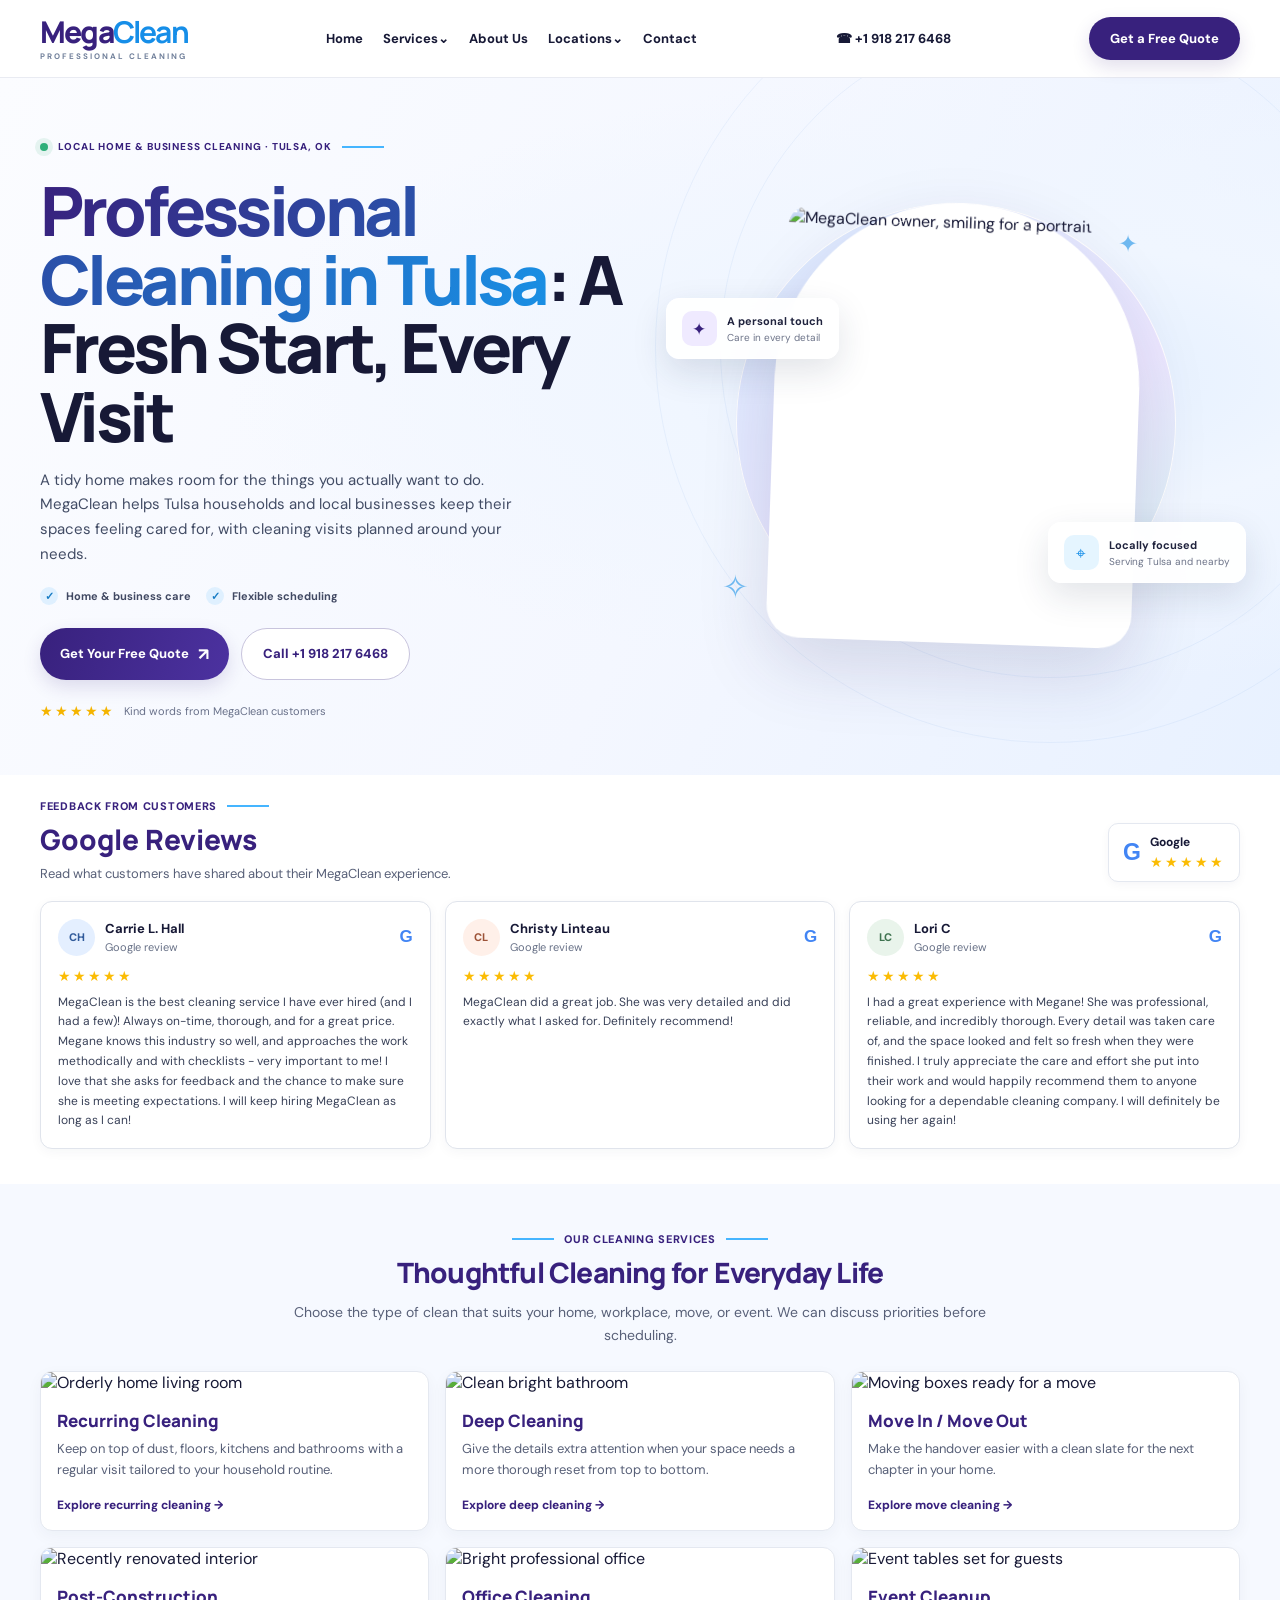
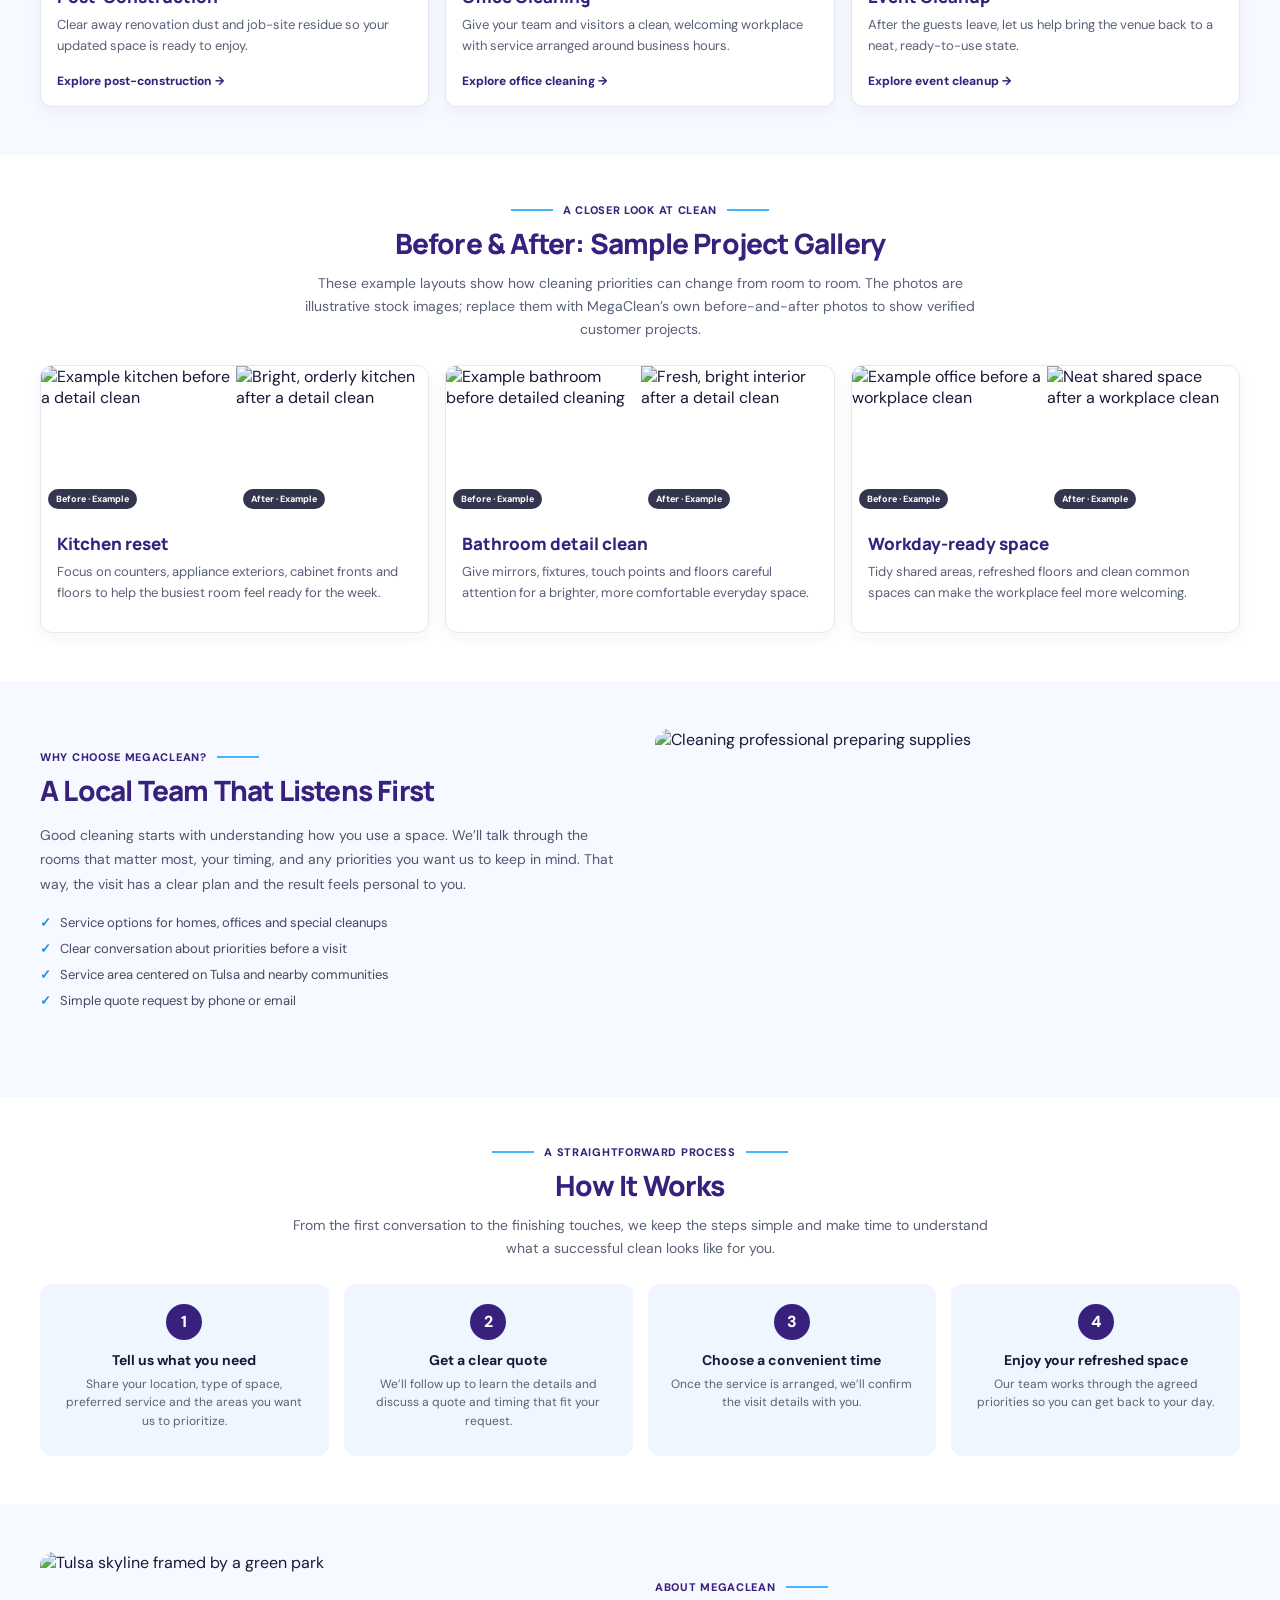
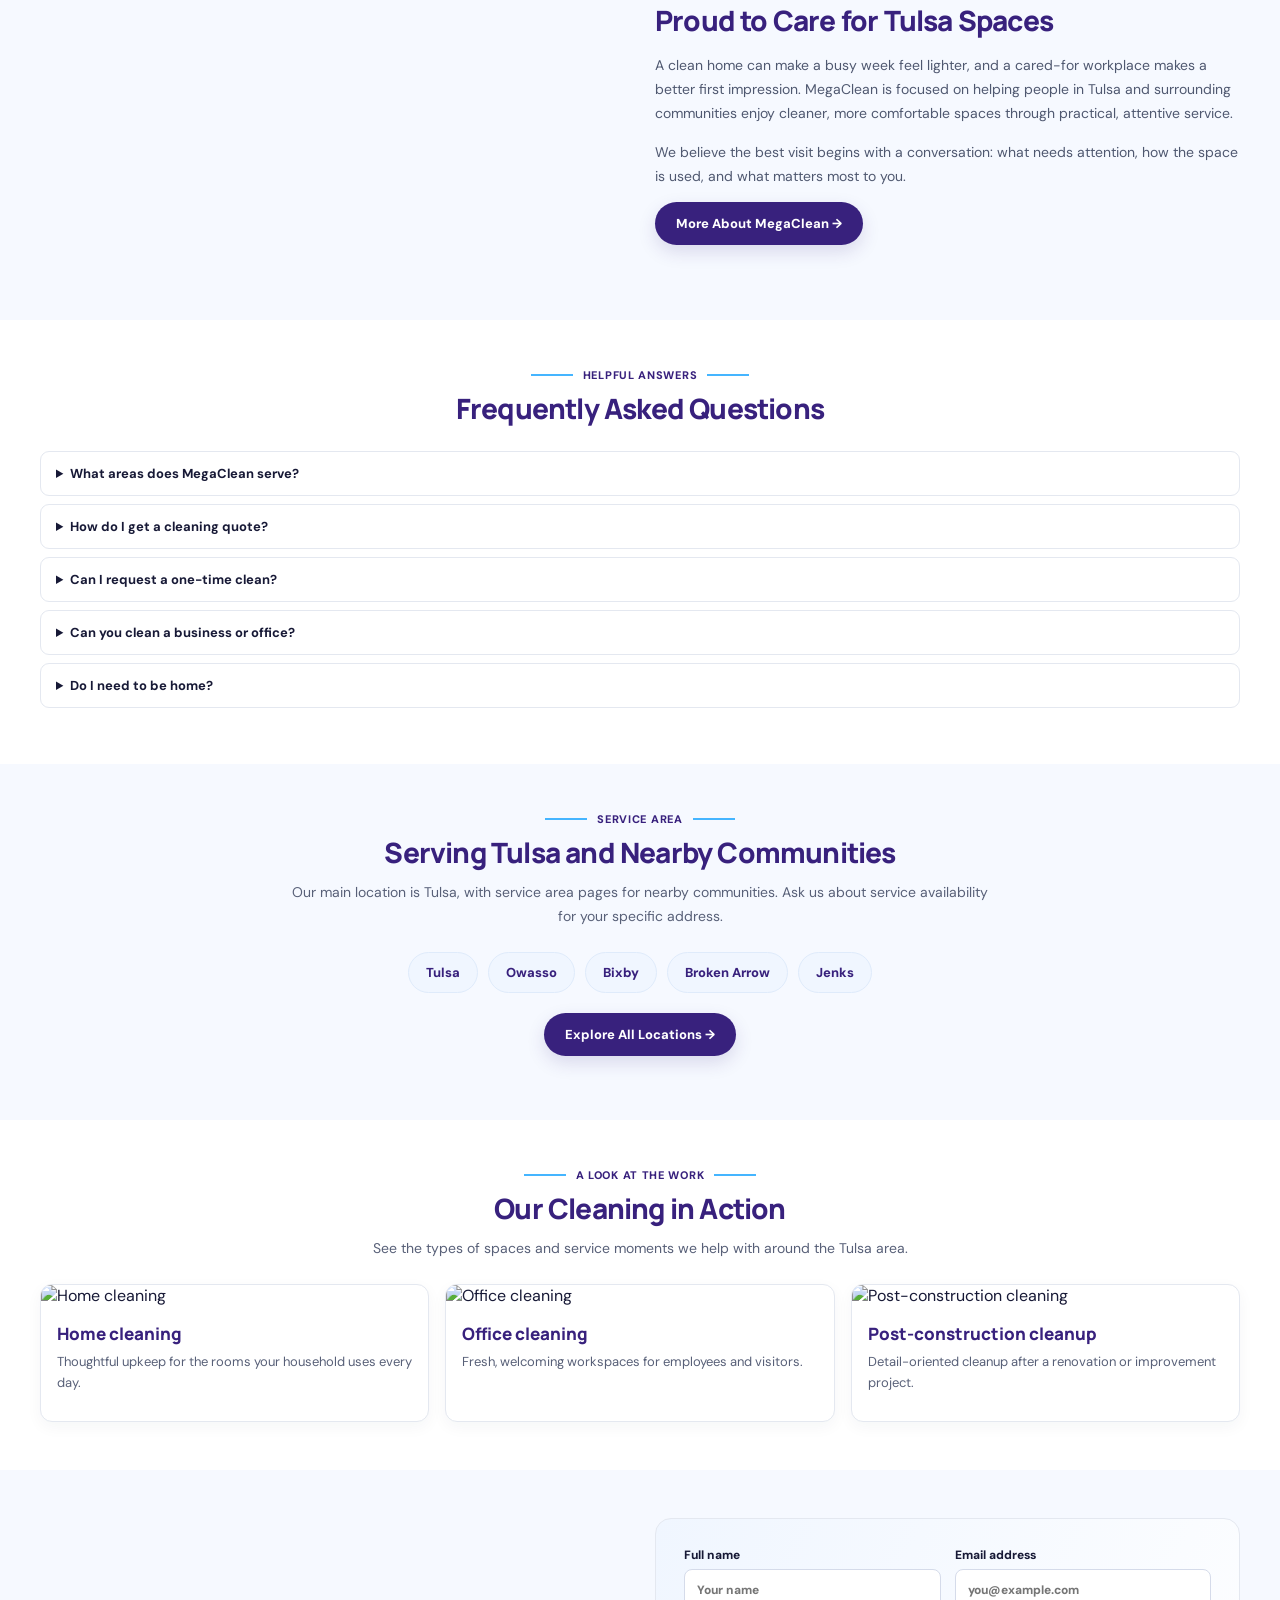
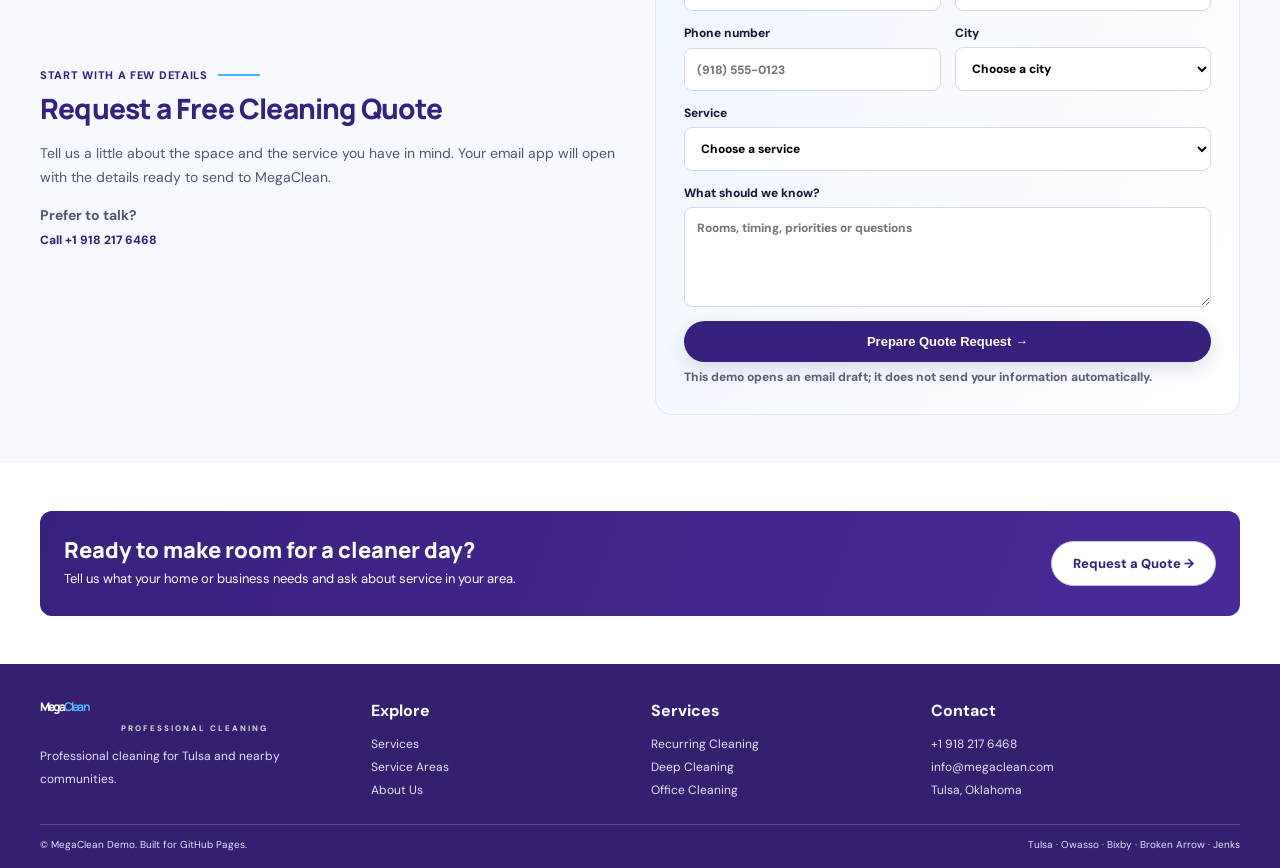
==== index.html @ df4b7a30 "Add files via upload" ====
<!doctype html><html lang="en"><head><meta charset="utf-8"><meta name="viewport" content="width=device-width,initial-scale=1"><meta name="description" content="Home and commercial cleaning in Tulsa, Owasso, Bixby, Broken Arrow and Jenks, Oklahoma. Explore MegaClean services and request a quote."><title>MegaClean | Cleaning Services in Tulsa & Nearby Cities</title><link rel="stylesheet" href="styles.css"><link rel="preconnect" href="https://fonts.googleapis.com"><link href="https://fonts.googleapis.com/css2?family=DM+Sans:wght@400;500;600;700;800&family=Manrope:wght@400;500;600;700;800&display=swap" rel="stylesheet"></head><body>
<header class="top"><div class="wrap"><a class="brand" href="index.html">Mega<b>Clean</b><small>PROFESSIONAL CLEANING</small></a><button class="menu" type="button" aria-label="Open navigation menu" aria-expanded="false" aria-controls="main-navigation">☰</button><nav class="nav" id="main-navigation" aria-label="Main navigation"><a href="index.html">Home</a><div class="nav-item"><a class="nav-trigger" href="services.html" aria-haspopup="true" aria-expanded="false">Services⌄</a><div class="dropdown"><a href="services.html">All Cleaning Services</a><a href="services.html#recurring">Recurring Cleaning</a><a href="services.html#deep">Deep Cleaning</a><a href="services.html#move">Move In / Move Out</a><a href="services.html#construction">Post-Construction</a><a href="services.html#office">Office Cleaning</a><a href="services.html#event">Event Cleanup</a></div></div><a href="about.html">About Us</a><div class="nav-item"><a class="nav-trigger" href="locations.html" aria-haspopup="true" aria-expanded="false">Locations⌄</a><div class="dropdown"><a href="locations.html">All Service Areas</a><a href="locations.html#tulsa">Tulsa</a><a href="locations.html#owasso">Owasso</a><a href="locations.html#bixby">Bixby</a><a href="locations.html#broken-arrow">Broken Arrow</a><a href="locations.html#jenks">Jenks</a></div></div><a href="index.html#quote">Contact</a></nav><a class="phone" href="tel:+19182176468">☎ +1 918 217 6468</a><a class="btn top-quote" href="index.html#quote">Get a Free Quote</a></div></header>
<main><section class="hero hero-owner"><div class="hero-orbit orbit-one"></div><div class="hero-orbit orbit-two"></div><div class="wrap hero-grid"><div class="hero-copy"><div class="eyebrow"><span class="live-dot"></span> Local home &amp; business cleaning · Tulsa, OK</div><h1><span>Professional Cleaning in Tulsa</span>: A Fresh Start, Every Visit</h1><p class="lead">A tidy home makes room for the things you actually want to do. MegaClean helps Tulsa households and local businesses keep their spaces feeling cared for, with cleaning visits planned around your needs.</p><div class="hero-checks"><span><i>✓</i> Home &amp; business care</span><span><i>✓</i> Flexible scheduling</span></div><div class="actions"><a class="btn hero-primary" href="#quote">Get Your Free Quote <span>↗</span></a><a class="btn light" href="tel:+19182176468">Call +1 918 217 6468</a></div><div class="hero-note"><span class="note-stars">★★★★★</span><span>Kind words from MegaClean customers</span></div></div><div class="hero-portrait-wrap"><div class="portrait-glow"></div><div class="portrait-frame"><img src="assets/owner-hero.png" alt="MegaClean owner, smiling for a portrait"></div><div class="float-card owner-card"><span class="owner-icon">✦</span><span><strong>A personal touch</strong><small>Care in every detail</small></span></div><div class="float-card local-card"><span class="local-icon">⌖</span><span><strong>Locally focused</strong><small>Serving Tulsa and nearby</small></span></div><span class="sparkle sparkle-a">✦</span><span class="sparkle sparkle-b">✧</span></div></div></section>

<section class="section reviews-section" aria-labelledby="reviews-title"><div class="wrap"><div class="reviews-heading"><div><div class="eyebrow">Feedback from customers</div><h2 id="reviews-title">Google Reviews</h2><p>Read what customers have shared about their MegaClean experience.</p></div><div class="google-rating"><span class="google-g">G</span><span><strong>Google</strong><span class="stars" aria-label="5 out of 5 stars">★★★★★</span></span></div></div><div class="review-grid"><article class="review-card"><div class="review-top"><span class="review-avatar">CH</span><div><strong>Carrie L. Hall</strong><span class="review-source">Google review</span></div><span class="google-g small-g">G</span></div><div class="stars" aria-label="5 out of 5 stars">★★★★★</div><p>MegaClean is the best cleaning service I have ever hired (and I had a few)! Always on-time, thorough, and for a great price. Megane knows this industry so well, and approaches the work methodically and with checklists - very important to me! I love that she asks for feedback and the chance to make sure she is meeting expectations. I will keep hiring MegaClean as long as I can!</p></article><article class="review-card"><div class="review-top"><span class="review-avatar coral">CL</span><div><strong>Christy Linteau</strong><span class="review-source">Google review</span></div><span class="google-g small-g">G</span></div><div class="stars" aria-label="5 out of 5 stars">★★★★★</div><p>MegaClean did a great job. She was very detailed and did exactly what I asked for. Definitely recommend!</p></article><article class="review-card"><div class="review-top"><span class="review-avatar green">LC</span><div><strong>Lori C</strong><span class="review-source">Google review</span></div><span class="google-g small-g">G</span></div><div class="stars" aria-label="5 out of 5 stars">★★★★★</div><p>I had a great experience with Megane! She was professional, reliable, and incredibly thorough. Every detail was taken care of, and the space looked and felt so fresh when they were finished. I truly appreciate the care and effort she put into their work and would happily recommend them to anyone looking for a dependable cleaning company. I will definitely be using her again!</p></article></div></div></section><section class="section soft" id="services"><div class="wrap"><div class="section-head"><div class="eyebrow">Our cleaning services</div><h2>Thoughtful Cleaning for Everyday Life</h2><p>Choose the type of clean that suits your home, workplace, move, or event. We can discuss priorities before scheduling.</p></div><div class="cards"><article class="card"><img src="https://images.unsplash.com/photo-1600210492486-724fe5c67fb0?auto=format&fit=crop&w=700&q=80" alt="Orderly home living room"><div class="card-body"><h3>Recurring Cleaning</h3><p>Keep on top of dust, floors, kitchens and bathrooms with a regular visit tailored to your household routine.</p><a class="text-link" href="services.html#recurring">Explore recurring cleaning →</a></div></article><article class="card"><img src="https://images.unsplash.com/photo-1584622650111-993a426fbf0a?auto=format&fit=crop&w=700&q=80" alt="Clean bright bathroom"><div class="card-body"><h3>Deep Cleaning</h3><p>Give the details extra attention when your space needs a more thorough reset from top to bottom.</p><a class="text-link" href="services.html#deep">Explore deep cleaning →</a></div></article><article class="card"><img src="https://images.unsplash.com/photo-1600518464441-9154a4dea21b?auto=format&fit=crop&w=700&q=80" alt="Moving boxes ready for a move"><div class="card-body"><h3>Move In / Move Out</h3><p>Make the handover easier with a clean slate for the next chapter in your home.</p><a class="text-link" href="services.html#move">Explore move cleaning →</a></div></article><article class="card"><img src="https://images.unsplash.com/photo-1600607687939-ce8a6c25118c?auto=format&fit=crop&w=700&q=80" alt="Recently renovated interior"><div class="card-body"><h3>Post-Construction</h3><p>Clear away renovation dust and job-site residue so your updated space is ready to enjoy.</p><a class="text-link" href="services.html#construction">Explore post-construction →</a></div></article><article class="card"><img src="https://images.unsplash.com/photo-1497366754035-f200968a6e72?auto=format&fit=crop&w=700&q=80" alt="Bright professional office"><div class="card-body"><h3>Office Cleaning</h3><p>Give your team and visitors a clean, welcoming workplace with service arranged around business hours.</p><a class="text-link" href="services.html#office">Explore office cleaning →</a></div></article><article class="card"><img src="https://images.unsplash.com/photo-1519167758481-83f550bb49b3?auto=format&fit=crop&w=700&q=80" alt="Event tables set for guests"><div class="card-body"><h3>Event Cleanup</h3><p>After the guests leave, let us help bring the venue back to a neat, ready-to-use state.</p><a class="text-link" href="services.html#event">Explore event cleanup →</a></div></article></div></div></section>
<section class="section" id="results"><div class="wrap"><div class="section-head"><div class="eyebrow">A closer look at clean</div><h2>Before &amp; After: Sample Project Gallery</h2><p>These example layouts show how cleaning priorities can change from room to room. The photos are illustrative stock images; replace them with MegaClean’s own before-and-after photos to show verified customer projects.</p></div><div class="cards"><article class="card"><div class="compare"><figure><img src="https://images.unsplash.com/photo-1600607687939-ce8a6c25118c?auto=format&fit=crop&w=600&q=80" alt="Example kitchen before a detail clean"><figcaption>Before · Example</figcaption></figure><figure><img src="https://images.unsplash.com/photo-1600210492486-724fe5c67fb0?auto=format&fit=crop&w=600&q=80" alt="Bright, orderly kitchen after a detail clean"><figcaption>After · Example</figcaption></figure></div><div class="card-body"><h3>Kitchen reset</h3><p>Focus on counters, appliance exteriors, cabinet fronts and floors to help the busiest room feel ready for the week.</p></div></article><article class="card"><div class="compare"><figure><img src="https://images.unsplash.com/photo-1584622650111-993a426fbf0a?auto=format&fit=crop&w=600&q=80" alt="Example bathroom before detailed cleaning"><figcaption>Before · Example</figcaption></figure><figure><img src="https://images.unsplash.com/photo-1600607687939-ce8a6c25118c?auto=format&fit=crop&w=600&q=80" alt="Fresh, bright interior after a detail clean"><figcaption>After · Example</figcaption></figure></div><div class="card-body"><h3>Bathroom detail clean</h3><p>Give mirrors, fixtures, touch points and floors careful attention for a brighter, more comfortable everyday space.</p></div></article><article class="card"><div class="compare"><figure><img src="https://images.unsplash.com/photo-1497366754035-f200968a6e72?auto=format&fit=crop&w=600&q=80" alt="Example office before a workplace clean"><figcaption>Before · Example</figcaption></figure><figure><img src="https://images.unsplash.com/photo-1600210492486-724fe5c67fb0?auto=format&fit=crop&w=600&q=80" alt="Neat shared space after a workplace clean"><figcaption>After · Example</figcaption></figure></div><div class="card-body"><h3>Workday-ready space</h3><p>Tidy shared areas, refreshed floors and clean common spaces can make the workplace feel more welcoming.</p></div></article></div></div></section>
<section class="section soft"><div class="wrap split"><div class="copy"><div class="eyebrow">Why choose MegaClean?</div><h2 class="subhead">A Local Team That Listens First</h2><p>Good cleaning starts with understanding how you use a space. We’ll talk through the rooms that matter most, your timing, and any priorities you want us to keep in mind. That way, the visit has a clear plan and the result feels personal to you.</p><ul class="ticks"><li>Service options for homes, offices and special cleanups</li><li>Clear conversation about priorities before a visit</li><li>Service area centered on Tulsa and nearby communities</li><li>Simple quote request by phone or email</li></ul></div><img class="photo" src="https://images.unsplash.com/photo-1581578731548-c64695cc6952?auto=format&fit=crop&w=1000&q=85" alt="Cleaning professional preparing supplies"></div></section>
<section class="section"><div class="wrap"><div class="section-head"><div class="eyebrow">A straightforward process</div><h2>How It Works</h2><p>From the first conversation to the finishing touches, we keep the steps simple and make time to understand what a successful clean looks like for you.</p></div><div class="steps"><article class="step"><div class="num">1</div><h3>Tell us what you need</h3><p>Share your location, type of space, preferred service and the areas you want us to prioritize.</p></article><article class="step"><div class="num">2</div><h3>Get a clear quote</h3><p>We’ll follow up to learn the details and discuss a quote and timing that fit your request.</p></article><article class="step"><div class="num">3</div><h3>Choose a convenient time</h3><p>Once the service is arranged, we’ll confirm the visit details with you.</p></article><article class="step"><div class="num">4</div><h3>Enjoy your refreshed space</h3><p>Our team works through the agreed priorities so you can get back to your day.</p></article></div></div></section>
<section class="section soft" id="about"><div class="wrap split"><img class="photo" src="https://images.unsplash.com/photo-1519501025264-65ba15a82390?auto=format&fit=crop&w=1000&q=80" alt="Tulsa skyline framed by a green park"><div class="copy"><div class="eyebrow">About MegaClean</div><h2 class="subhead">Proud to Care for Tulsa Spaces</h2><p>A clean home can make a busy week feel lighter, and a cared-for workplace makes a better first impression. MegaClean is focused on helping people in Tulsa and surrounding communities enjoy cleaner, more comfortable spaces through practical, attentive service.</p><p>We believe the best visit begins with a conversation: what needs attention, how the space is used, and what matters most to you.</p><a class="btn" href="about.html">More About MegaClean →</a></div></div></section>
<section class="section"><div class="wrap faq"><div class="section-head"><div class="eyebrow">Helpful answers</div><h2>Frequently Asked Questions</h2></div><details><summary>What areas does MegaClean serve?</summary><p>The service area is centered on Tulsa and includes Owasso, Bixby, Broken Arrow and Jenks. Contact us with your address to discuss availability.</p></details><details><summary>How do I get a cleaning quote?</summary><p>Use the quote form below or call +1 918 217 6468. Share your location, service type and any priorities to help us understand your request.</p></details><details><summary>Can I request a one-time clean?</summary><p>Yes, you can ask about deep cleaning, move in or move out cleaning, post-construction cleanup and event cleanup.</p></details><details><summary>Can you clean a business or office?</summary><p>Office cleaning is one of the available service types. Tell us about the workspace and preferred schedule when requesting a quote.</p></details><details><summary>Do I need to be home?</summary><p>Access arrangements can be discussed when scheduling. Please share any preferences when we follow up about your request.</p></details></div></section>
<section class="section soft" id="area"><div class="wrap"><div class="section-head"><div class="eyebrow">Service area</div><h2>Serving Tulsa and Nearby Communities</h2><p>Our main location is Tulsa, with service area pages for nearby communities. Ask us about service availability for your specific address.</p></div><div class="locations"><a class="pill" href="locations.html#tulsa">Tulsa</a><a class="pill" href="locations.html#owasso">Owasso</a><a class="pill" href="locations.html#bixby">Bixby</a><a class="pill" href="locations.html#broken-arrow">Broken Arrow</a><a class="pill" href="locations.html#jenks">Jenks</a></div><p style="text-align:center;margin-top:20px"><a class="btn" href="locations.html">Explore All Locations →</a></p></div></section>
<section class="section" id="action"><div class="wrap"><div class="section-head"><div class="eyebrow">A look at the work</div><h2>Our Cleaning in Action</h2><p>See the types of spaces and service moments we help with around the Tulsa area.</p></div><div class="cards"><article class="card"><img src="https://images.unsplash.com/photo-1581578731548-c64695cc6952?auto=format&fit=crop&w=700&q=80" alt="Home cleaning"><div class="card-body"><h3>Home cleaning</h3><p>Thoughtful upkeep for the rooms your household uses every day.</p></div></article><article class="card"><img src="https://images.unsplash.com/photo-1497366754035-f200968a6e72?auto=format&fit=crop&w=700&q=80" alt="Office cleaning"><div class="card-body"><h3>Office cleaning</h3><p>Fresh, welcoming workspaces for employees and visitors.</p></div></article><article class="card"><img src="https://images.unsplash.com/photo-1600607687939-ce8a6c25118c?auto=format&fit=crop&w=700&q=80" alt="Post-construction cleaning"><div class="card-body"><h3>Post-construction cleanup</h3><p>Detail-oriented cleanup after a renovation or improvement project.</p></div></article></div></div></section>
<section class="section soft" id="quote"><div class="wrap split"><div class="copy"><div class="eyebrow">Start with a few details</div><h2 class="subhead">Request a Free Cleaning Quote</h2><p>Tell us a little about the space and the service you have in mind. Your email app will open with the details ready to send to MegaClean.</p><p><b>Prefer to talk?</b><br><a class="text-link" href="tel:+19182176468">Call +1 918 217 6468</a></p></div><form class="formbox" data-quote-form><div class="formgrid"><label class="field">Full name<input name="name" required autocomplete="name" placeholder="Your name"></label><label class="field">Email address<input name="email" type="email" required autocomplete="email" placeholder="you@example.com"></label><label class="field">Phone number<input name="phone" type="tel" autocomplete="tel" placeholder="(918) 555-0123"></label><label class="field">City<select name="city" required><option value="">Choose a city</option><option>Tulsa</option><option>Owasso</option><option>Bixby</option><option>Broken Arrow</option><option>Jenks</option></select></label><label class="field wide">Service<select name="service" required><option value="">Choose a service</option><option>Recurring Cleaning</option><option>Deep Cleaning</option><option>Move In / Move Out</option><option>Post-Construction Cleaning</option><option>Office Cleaning</option><option>Event Cleanup</option></select></label><label class="field wide">What should we know?<textarea name="details" placeholder="Rooms, timing, priorities or questions"></textarea></label><div class="field wide"><button class="btn" type="submit">Prepare Quote Request →</button><span class="notice">This demo opens an email draft; it does not send your information automatically.</span></div></div></form></div></section>
<section class="section"><div class="wrap cta"><div><strong>Ready to make room for a cleaner day?</strong><p>Tell us what your home or business needs and ask about service in your area.</p></div><a class="btn light" href="#quote">Request a Quote →</a></div></section></main>
<footer class="footer" id="contact"><div class="wrap"><div class="footer-grid"><div><a class="brand" href="index.html">Mega<b>Clean</b><small style="color:#ddd">PROFESSIONAL CLEANING</small></a><p style="margin-top:12px">Professional cleaning for Tulsa and nearby communities.</p></div><div><h4>Explore</h4><a href="services.html">Services</a><a href="locations.html">Service Areas</a><a href="about.html">About Us</a></div><div><h4>Services</h4><a href="services.html#recurring">Recurring Cleaning</a><a href="services.html#deep">Deep Cleaning</a><a href="services.html#office">Office Cleaning</a></div><div><h4>Contact</h4><a href="tel:+19182176468">+1 918 217 6468</a><a href="mailto:info@megaclean.com">info@megaclean.com</a><p>Tulsa, Oklahoma</p></div></div><div class="copyright"><span>© MegaClean Demo. Built for GitHub Pages.</span><span>Tulsa · Owasso · Bixby · Broken Arrow · Jenks</span></div></div></footer><script src="script.js"></script></body></html>
---- styles.css ----
:root{--purple:#38217d;--ink:#171936;--blue:#168ee8;--pale:#eff6ff;--line:#e4e8f0;--muted:#586078}*{box-sizing:border-box}html{scroll-behavior:smooth}body{margin:0;color:var(--ink);font-family:'DM Sans',sans-serif;background:#fff}a{color:inherit;text-decoration:none}.wrap{width:min(1200px,calc(100% - 44px));margin:auto}.top{height:78px;display:flex;align-items:center;background:#fff;border-bottom:1px solid #e9ebf2;position:sticky;top:0;z-index:10}.top>.wrap{display:flex;align-items:center;justify-content:space-between}.brand{font:800 30px Manrope,sans-serif;color:var(--purple);letter-spacing:-1.8px;line-height:1}.brand b{color:var(--blue)}.brand small{display:block;font:700 8px 'DM Sans';letter-spacing:2px;color:#71809b;text-align:center;margin-top:4px}.nav{display:flex;gap:20px;align-items:center;font-size:13px;font-weight:700}.nav>a:hover,.nav-item:hover>.nav-trigger{color:var(--blue)}.nav-item{position:relative;padding:27px 0}.nav-trigger{cursor:pointer}.dropdown{display:none;position:absolute;top:66px;left:-16px;min-width:220px;padding:9px;background:white;border:1px solid var(--line);border-radius:12px;box-shadow:0 15px 34px #17193620}.nav-item:hover .dropdown,.nav-item:focus-within .dropdown{display:grid}.dropdown a{padding:10px 12px;border-radius:7px;font-size:13px}.dropdown a:hover{background:#f2f7ff;color:var(--purple)}.phone{font-weight:800;white-space:nowrap;font-size:13px}.btn{display:inline-flex;align-items:center;justify-content:center;gap:9px;background:var(--purple);color:#fff;padding:13px 21px;border-radius:99px;font-weight:800;font-size:13px;box-shadow:0 7px 18px #38217d25;transition:.2s;border:0;cursor:pointer}.btn:hover{transform:translateY(-2px);background:#28165f}.btn.light{background:white;color:var(--purple);box-shadow:none;border:1px solid #c8c4dd}.hero{background:linear-gradient(105deg,#f7faff,#fff 54%,#eef6ff);overflow:hidden}.hero-grid{display:grid;grid-template-columns:.93fr 1.07fr;min-height:430px;align-items:center}.hero-copy{padding:48px 0}.eyebrow{font-size:11px;font-weight:800;letter-spacing:.7px;text-transform:uppercase;color:var(--purple);display:flex;align-items:center;gap:10px}.eyebrow:after{content:'';height:2px;width:42px;background:#45b5ff}.hero h1{font:800 clamp(40px,5vw,62px)/1.04 Manrope,sans-serif;letter-spacing:-2.8px;margin:16px 0;color:var(--ink)}.hero h1 span{color:var(--purple)}.lead{font-size:16px;line-height:1.65;color:#424c65;max-width:510px}.actions{display:flex;gap:12px;flex-wrap:wrap;margin-top:22px}.hero-img{height:430px;clip-path:ellipse(89% 100% at 75% 50%);margin-right:-35px}.hero-img img{width:100%;height:100%;object-fit:cover}.proof{display:flex;gap:18px;margin:20px 0;color:#38415e;font-size:12px;font-weight:700}.proof span{padding:9px 12px;background:#eaf4ff;border-radius:8px}.section{padding:48px 0}.section-head{text-align:center;margin-bottom:24px}.section-head .eyebrow{justify-content:center}.section-head .eyebrow:before{content:'';height:2px;width:42px;background:#45b5ff}.section-head h2,.subhead{font:800 28px Manrope,sans-serif;letter-spacing:-.8px;color:var(--purple);margin:7px 0 10px}.section-head p{max-width:700px;margin:0 auto;color:var(--muted);line-height:1.65;font-size:14px}.cards{display:grid;grid-template-columns:repeat(3,1fr);gap:16px}.card{border:1px solid var(--line);border-radius:12px;overflow:hidden;background:white;box-shadow:0 5px 16px #18254b0b}.card img{width:100%;height:165px;object-fit:cover}.card-body{padding:16px}.card h3{margin:0 0 7px;font:800 17px Manrope;color:var(--purple)}.card p{margin:0 0 12px;color:var(--muted);font-size:13px;line-height:1.6}.text-link{color:var(--purple);font-weight:800;font-size:12px}.soft{background:#f6f9ff}.split{display:grid;grid-template-columns:1fr 1fr;gap:30px;align-items:center}.photo{width:100%;height:320px;object-fit:cover;border-radius:14px}.copy p{line-height:1.72;color:#4f5870;font-size:14px}.ticks{padding:0;list-style:none;color:#414963;font-size:13px;line-height:2}.ticks li:before{content:'✓';font-weight:900;color:#168ee8;margin-right:9px}.steps{display:grid;grid-template-columns:repeat(4,1fr);gap:15px}.step{background:#f0f6ff;border-radius:12px;padding:20px;text-align:center}.num{margin:0 auto 11px;background:var(--purple);color:white;border-radius:50%;width:36px;height:36px;display:grid;place-items:center;font-weight:800}.step h3{font-size:14px;margin:5px}.step p{font-size:12px;line-height:1.55;color:var(--muted);margin:6px 0}.formbox{background:linear-gradient(115deg,#f0f6ff,#fff);border:1px solid var(--line);border-radius:16px;padding:28px}.formgrid{display:grid;grid-template-columns:1fr 1fr;gap:14px}.field{display:grid;gap:6px;font-size:12px;font-weight:800}.field.wide{grid-column:1/-1}.field input,.field select,.field textarea{width:100%;padding:12px;border:1px solid #d5dbea;border-radius:8px;font:inherit;background:white}.field textarea{min-height:100px;resize:vertical}.notice{font-size:12px;color:var(--muted);line-height:1.5}.faq details{border:1px solid var(--line);border-radius:9px;padding:13px 15px;margin:8px 0;font-size:13px;font-weight:700}.faq summary{cursor:pointer}.faq details p{font-weight:400;color:var(--muted);line-height:1.6}.cta{background:linear-gradient(110deg,#38217d,#4a2a99);color:white;padding:24px;border-radius:12px;display:flex;align-items:center;justify-content:space-between;gap:15px}.cta strong{font:800 22px Manrope}.cta p{font-size:13px;margin:5px 0}.footer{background:#34206f;color:white;padding:32px 0 17px}.footer-grid{display:grid;grid-template-columns:1.2fr 1fr 1fr 1.2fr;gap:22px}.footer .brand{color:white}.footer .brand b{color:#4db7ff}.footer h4{margin:4px 0 12px}.footer a,.footer p{display:block;color:#e6e1fa;font-size:12px;line-height:1.9;margin:0}.copyright{border-top:1px solid #ffffff36;margin-top:22px;padding-top:13px;font-size:10px;color:#e5dff7;display:flex;justify-content:space-between}.locations{display:flex;flex-wrap:wrap;gap:10px;justify-content:center}.pill{background:#f0f6ff;border:1px solid #dfebfb;border-radius:30px;padding:11px 17px;font-size:13px;font-weight:800;color:var(--purple)}.pill:hover{background:var(--purple);color:white}.menu{display:none}
@media(max-width:900px){.nav{gap:11px}.nav a{font-size:11px}.phone{display:none}.hero h1{font-size:47px}.hero-grid{grid-template-columns:1fr 1fr}.cards{grid-template-columns:repeat(2,1fr)}}
@media(max-width:620px){.wrap{width:calc(100% - 30px)}.top{height:66px}.brand{font-size:25px}.nav{display:none}.menu{display:block;color:var(--purple);font-size:24px}.top .btn{padding:10px 12px;font-size:11px}.hero-grid{display:flex;flex-direction:column-reverse}.hero-img{height:240px;margin:0 -15px;width:calc(100% + 30px);clip-path:none}.hero-copy{padding:27px 0 34px}.hero h1{font-size:42px;letter-spacing:-2px}.lead{font-size:14px}.proof{gap:7px;flex-wrap:wrap}.proof span{font-size:10px;padding:8px}.actions .btn{font-size:11px;padding:12px 14px}.section{padding:34px 0}.section-head h2,.subhead{font-size:24px}.section-head p{font-size:13px}.cards{grid-template-columns:1fr}.card img{height:190px}.split{grid-template-columns:1fr;gap:18px}.photo{height:220px}.steps{grid-template-columns:1fr 1fr;gap:9px}.step{padding:14px 9px}.formbox{padding:18px}.formgrid{grid-template-columns:1fr}.field.wide{grid-column:auto}.cta{align-items:flex-start;flex-direction:column}.cta strong{font-size:18px}.footer-grid{grid-template-columns:1fr 1fr}.footer-grid>div:first-child{grid-column:1/-1}.copyright{flex-direction:column;gap:6px}}
.compare{display:grid;grid-template-columns:1fr 1fr;gap:3px}.compare figure{margin:0;position:relative;height:150px;overflow:hidden}.compare img{width:100%;height:100%;object-fit:cover}.compare figcaption{position:absolute;bottom:7px;left:7px;padding:4px 8px;background:#171936df;border-radius:20px;color:white;font-size:9px;font-weight:800}
@media(max-width:620px){.compare figure{height:125px}}
.reviews-heading{display:flex;align-items:end;justify-content:space-between;gap:20px;margin-bottom:19px}.reviews-heading h2{font:800 28px Manrope,sans-serif;color:var(--purple);margin:7px 0}.reviews-heading p{margin:0;color:var(--muted);font-size:13px}.google-rating{display:flex;align-items:center;gap:9px;padding:10px 14px;border:1px solid var(--line);border-radius:10px;background:#fff;box-shadow:0 3px 10px #18254b0a}.google-rating>span:last-child{display:grid;gap:3px;font-size:12px}.google-g{font:700 23px Arial,sans-serif;color:#4285f4}.stars{color:#fbbc04;letter-spacing:2px;font-size:14px}.review-grid{display:grid;grid-template-columns:repeat(3,1fr);gap:14px;align-items:stretch}.review-card{border:1px solid #e0e4ec;border-radius:12px;padding:17px;background:#fff;box-shadow:0 3px 12px #18254b0b}.review-top{display:flex;align-items:center;gap:10px;margin-bottom:11px}.review-top>div{display:grid;gap:3px;font-size:13px}.review-source{font-size:11px;color:#687187}.review-avatar{display:grid;place-items:center;width:37px;height:37px;border-radius:50%;background:#e4efff;color:#315b9b;font-size:11px;font-weight:800}.review-avatar.coral{background:#fff0e9;color:#9c5237}.review-avatar.green{background:#e9f4eb;color:#3f7350}.small-g{font-size:17px;margin-left:auto}.review-card p{font-size:12px;line-height:1.65;color:#394158;margin:8px 0 0}.reviews-section{padding-top:24px;padding-bottom:35px}
@media(max-width:900px){.review-grid{grid-template-columns:1fr 1fr}.review-card:first-child{grid-column:1/-1}}
@media(max-width:620px){.reviews-heading{align-items:flex-start}.reviews-heading h2{font-size:24px}.reviews-heading p{max-width:225px;font-size:12px}.google-rating{padding:8px}.google-g{font-size:20px}.review-grid{grid-template-columns:1fr}.review-card:first-child{grid-column:auto}.review-card{padding:15px}}
/* Responsive navigation and accessible tap targets */
.menu{display:none;border:0;background:transparent;font:inherit;color:var(--purple);font-size:25px;line-height:1;cursor:pointer;padding:9px;border-radius:8px}.menu:hover,.menu:focus-visible{background:#f0f6ff;outline:2px solid #9ccaff}.nav-item.open .dropdown{display:grid}.nav-trigger:focus-visible,.nav a:focus-visible{outline:2px solid #168ee8;outline-offset:3px;border-radius:4px}
@media(max-width:900px){.nav{gap:10px}.top-quote{padding:11px 13px}}
@media(max-width:700px){.top{height:66px}.top>.wrap{position:relative;gap:7px}.menu{display:inline-grid;place-items:center;order:3}.top-quote{order:4;padding:10px 12px;font-size:11px;white-space:nowrap}.nav{display:none;position:absolute;left:-15px;right:-15px;top:66px;background:#fff;border-top:1px solid var(--line);border-bottom:1px solid var(--line);box-shadow:0 14px 24px #17193620;padding:10px 15px 16px;align-items:stretch;flex-direction:column;gap:0;max-height:calc(100dvh - 66px);overflow-y:auto}.nav.open{display:flex}.nav>a,.nav-item>.nav-trigger{display:block;padding:13px 10px;font-size:14px}.nav-item{padding:0;border-top:1px solid #f0f2f7}.nav-item .dropdown{display:none;position:static;min-width:0;padding:0 0 7px 12px;border:0;border-radius:0;box-shadow:none}.nav-item.open .dropdown{display:grid}.dropdown a{padding:11px 12px;font-size:13px;background:#f7f9fd;margin:2px 0}.phone{display:none}}
@media(max-width:380px){.brand{font-size:22px}.brand small{font-size:7px}.top-quote{font-size:10px;padding:9px}.menu{font-size:22px;padding:7px}}
/* Owner-led homepage hero */
.hero-owner{position:relative;isolation:isolate;overflow:hidden;background:radial-gradient(ellipse at 80% 43%,#e3efff 0%,#f0f6ff 24%,transparent 55%),linear-gradient(115deg,#fbfcff 0%,#f4f7ff 55%,#e8f1ff 100%);min-height:590px}.hero-owner .hero-grid{position:relative;z-index:1;grid-template-columns:1.04fr .96fr;min-height:590px;gap:15px}.hero-owner .hero-copy{padding:62px 0 55px}.hero-owner .eyebrow{font-size:10px;letter-spacing:.9px}.live-dot{width:8px;height:8px;border-radius:50%;background:#2eaf79;box-shadow:0 0 0 5px #2eaf791c;animation:pulse-dot 2s infinite}.hero-owner h1{max-width:640px;font-size:clamp(43px,5.4vw,68px);line-height:1.01;letter-spacing:-3.6px;margin:23px 0 17px}.hero-owner h1 span{color:var(--purple);background:linear-gradient(105deg,#38217d,#198fe4);background-clip:text;-webkit-background-clip:text;-webkit-text-fill-color:transparent}.hero-owner .lead{font-size:15px;max-width:500px}.hero-checks{display:flex;gap:15px;flex-wrap:wrap;margin-top:20px;font-size:11px;font-weight:700;color:#414963}.hero-checks i{font-style:normal;display:inline-grid;place-items:center;width:18px;height:18px;border-radius:50%;color:#167bc4;background:#dff0ff;margin-right:5px}.hero-owner .actions{margin-top:23px}.hero-primary{padding:15px 20px;background:linear-gradient(110deg,#38217d,#4c32a0)}.hero-primary span{font-size:17px;transition:transform .2s}.hero-primary:hover span{transform:translate(3px,-3px)}.hero-note{display:flex;align-items:center;gap:9px;margin-top:22px;font-size:11px;color:#69718a}.note-stars{color:#f4b400;letter-spacing:2px;font-size:14px}.hero-portrait-wrap{height:500px;position:relative;display:grid;place-items:center;margin:28px 0 34px}.portrait-glow{position:absolute;width:min(440px,92%);aspect-ratio:1;border-radius:50%;background:linear-gradient(140deg,#dbebff,#ece7ff 62%,#d6f4f2);box-shadow:inset 0 0 0 1px #fff;animation:breathe-glow 6s ease-in-out infinite}.portrait-frame{position:relative;width:min(365px,76%);height:440px;padding:9px;border-radius:190px 190px 34px 34px;background:#fff;box-shadow:0 28px 70px #2e256326;transform:rotate(2deg);animation:portrait-enter .9s cubic-bezier(.2,.8,.2,1) both}.portrait-frame:before{content:'';position:absolute;inset:9px;border-radius:184px 184px 27px 27px;border:1px solid #ffffffa8;z-index:1;pointer-events:none}.portrait-frame img{width:100%;height:100%;object-fit:cover;object-position:52% 40%;border-radius:182px 182px 27px 27px}.float-card{position:absolute;display:flex;align-items:center;gap:10px;background:#ffffffed;backdrop-filter:blur(10px);border:1px solid #fff;border-radius:13px;padding:12px 15px;box-shadow:0 13px 35px #1f2c5021;z-index:2;animation:float-gentle 5s ease-in-out infinite}.float-card>span:last-child{display:grid;gap:3px}.float-card strong{font-size:11px;color:#20233e}.float-card small{font-size:10px;color:#6c7388}.owner-card{left:-1%;top:25%;animation-delay:-1.3s}.local-card{right:-1%;bottom:18%;animation-delay:-3s}.owner-icon,.local-icon{display:grid;place-items:center;width:35px;height:35px;border-radius:10px;background:#efeaff;color:var(--purple);font-size:17px}.local-icon{background:#e5f5ff;color:#168ee8}.sparkle{position:absolute;color:#6eb8f0;animation:twinkle 2.6s ease-in-out infinite}.sparkle-a{top:11%;right:18%;font-size:24px}.sparkle-b{left:9%;bottom:13%;font-size:32px;animation-delay:-1s}.hero-orbit{position:absolute;border:1px solid #7aa6e01c;border-radius:50%;z-index:-1}.orbit-one{width:660px;height:660px;right:-100px;top:-60px}.orbit-two{width:790px;height:790px;right:-165px;top:-125px}
@keyframes float-gentle{0%,100%{transform:translateY(0)}50%{transform:translateY(-8px)}}@keyframes pulse-dot{0%,100%{box-shadow:0 0 0 4px #2eaf791c}50%{box-shadow:0 0 0 8px #2eaf790a}}@keyframes breathe-glow{0%,100%{transform:scale(.98);opacity:.85}50%{transform:scale(1.03);opacity:1}}@keyframes portrait-enter{from{opacity:0;transform:translateY(18px) rotate(2deg)}to{opacity:1;transform:translateY(0) rotate(2deg)}}@keyframes twinkle{0%,100%{opacity:.45;transform:scale(.85) rotate(0)}50%{opacity:1;transform:scale(1.12) rotate(18deg)}}
@media(max-width:900px){.hero-owner,.hero-owner .hero-grid{min-height:520px}.hero-owner .hero-grid{grid-template-columns:1fr .85fr}.hero-owner h1{font-size:48px}.hero-portrait-wrap{height:440px}.portrait-frame{height:370px;width:min(310px,80%)}.owner-card{left:-8%}.local-card{right:-6%}}
@media(max-width:620px){.hero-owner{min-height:0;background:radial-gradient(ellipse at 50% 29%,#e3efff 0%,#f1f6ff 32%,#fbfcff 68%)}.hero-owner .hero-grid{display:flex;flex-direction:column-reverse;gap:0;min-height:0}.hero-portrait-wrap{height:335px;width:100%;margin:14px auto 0}.portrait-glow{width:295px}.portrait-frame{width:228px;height:292px;padding:7px;border-radius:120px 120px 25px 25px}.portrait-frame:before{inset:7px;border-radius:114px 114px 20px 20px}.portrait-frame img{border-radius:112px 112px 20px 20px}.owner-card{left:0;top:23%;padding:9px 11px}.local-card{right:0;bottom:13%;padding:9px 11px}.float-card strong{font-size:10px}.float-card small{font-size:9px}.float-card .owner-icon,.float-card .local-icon{width:30px;height:30px}.hero-owner .hero-copy{padding:20px 0 31px}.hero-owner h1{font-size:42px;letter-spacing:-2.3px;margin:15px 0 12px}.hero-owner .lead{font-size:14px}.hero-checks{gap:9px 13px;font-size:10px}.hero-owner .actions{margin-top:18px}.hero-note{margin-top:16px}.orbit-one{width:420px;height:420px;right:-160px;top:15px}.orbit-two{width:510px;height:510px;right:-205px;top:-30px}}
@media(prefers-reduced-motion:reduce){.hero-owner *,.hero-owner *:before,.hero-owner *:after{animation:none!important;scroll-behavior:auto!important}}
@media(max-width:700px){.top-quote{order:3}.menu{order:4;margin-left:auto}}
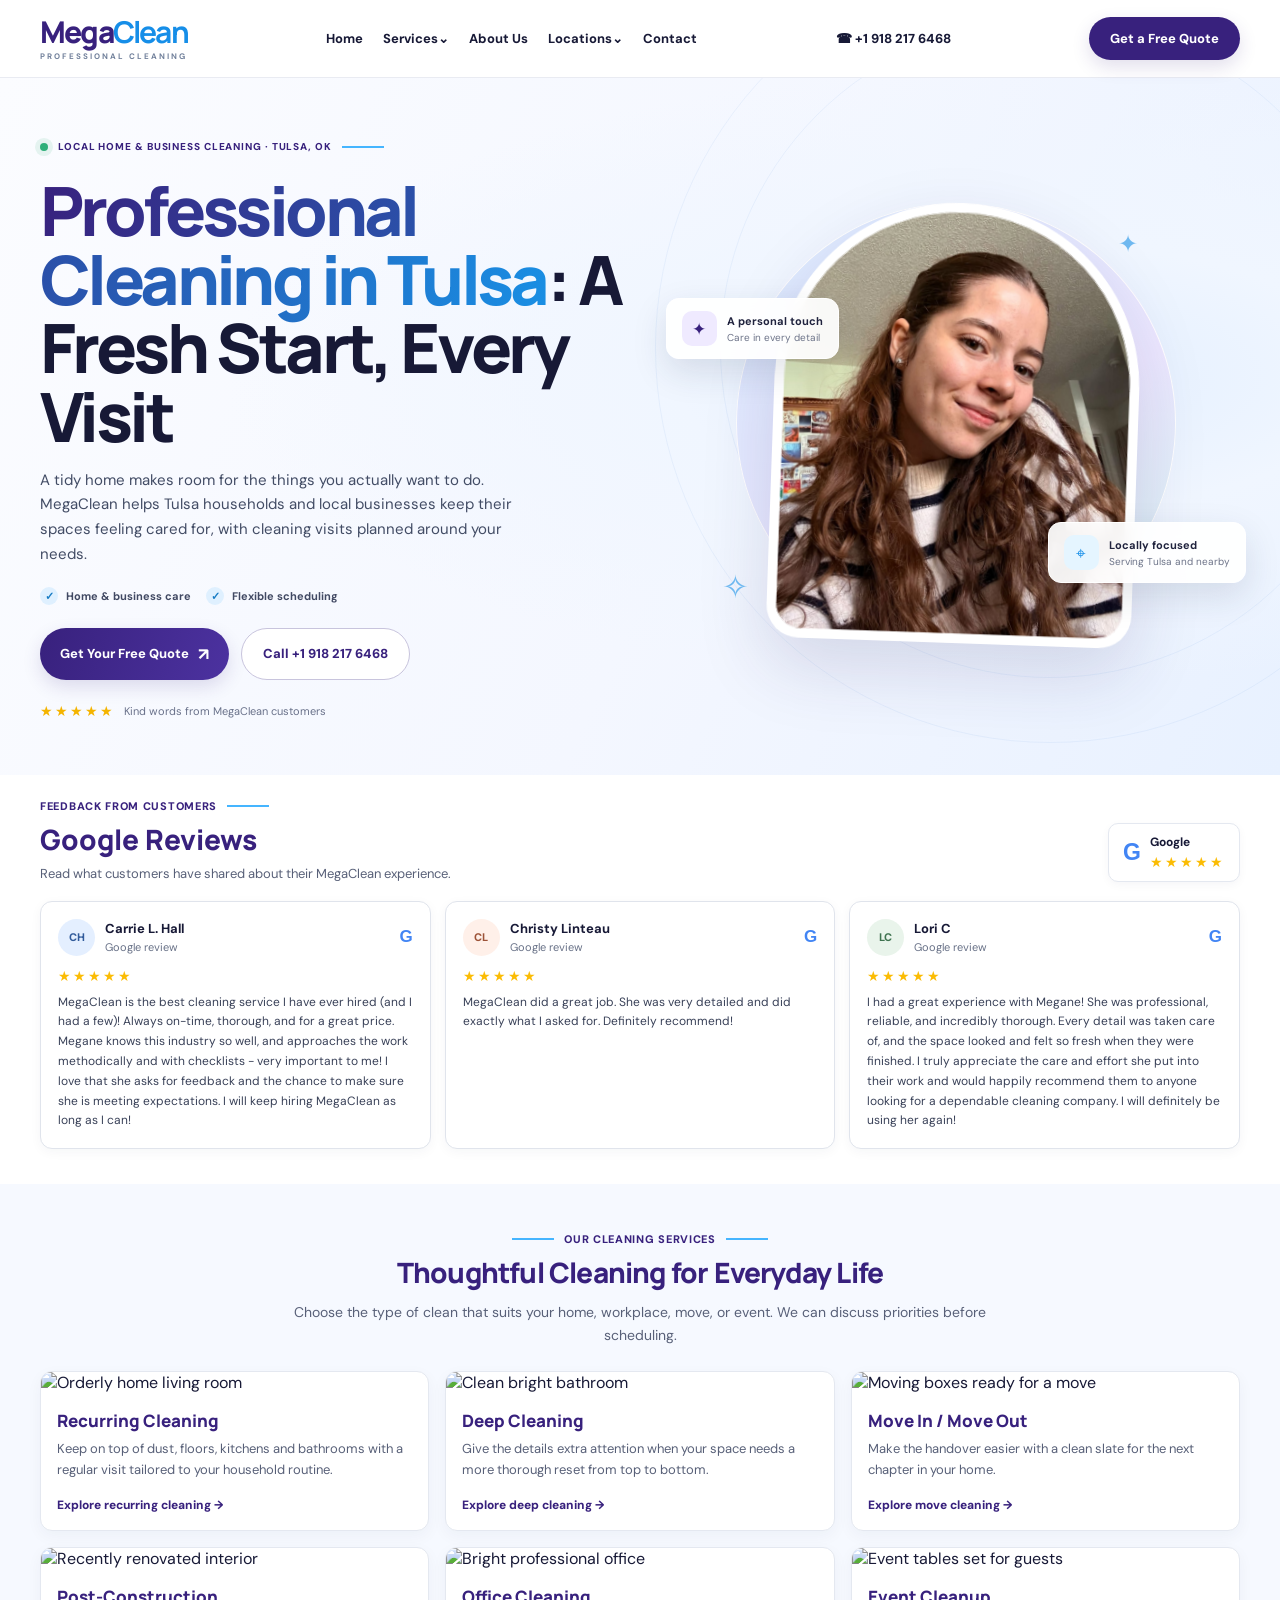
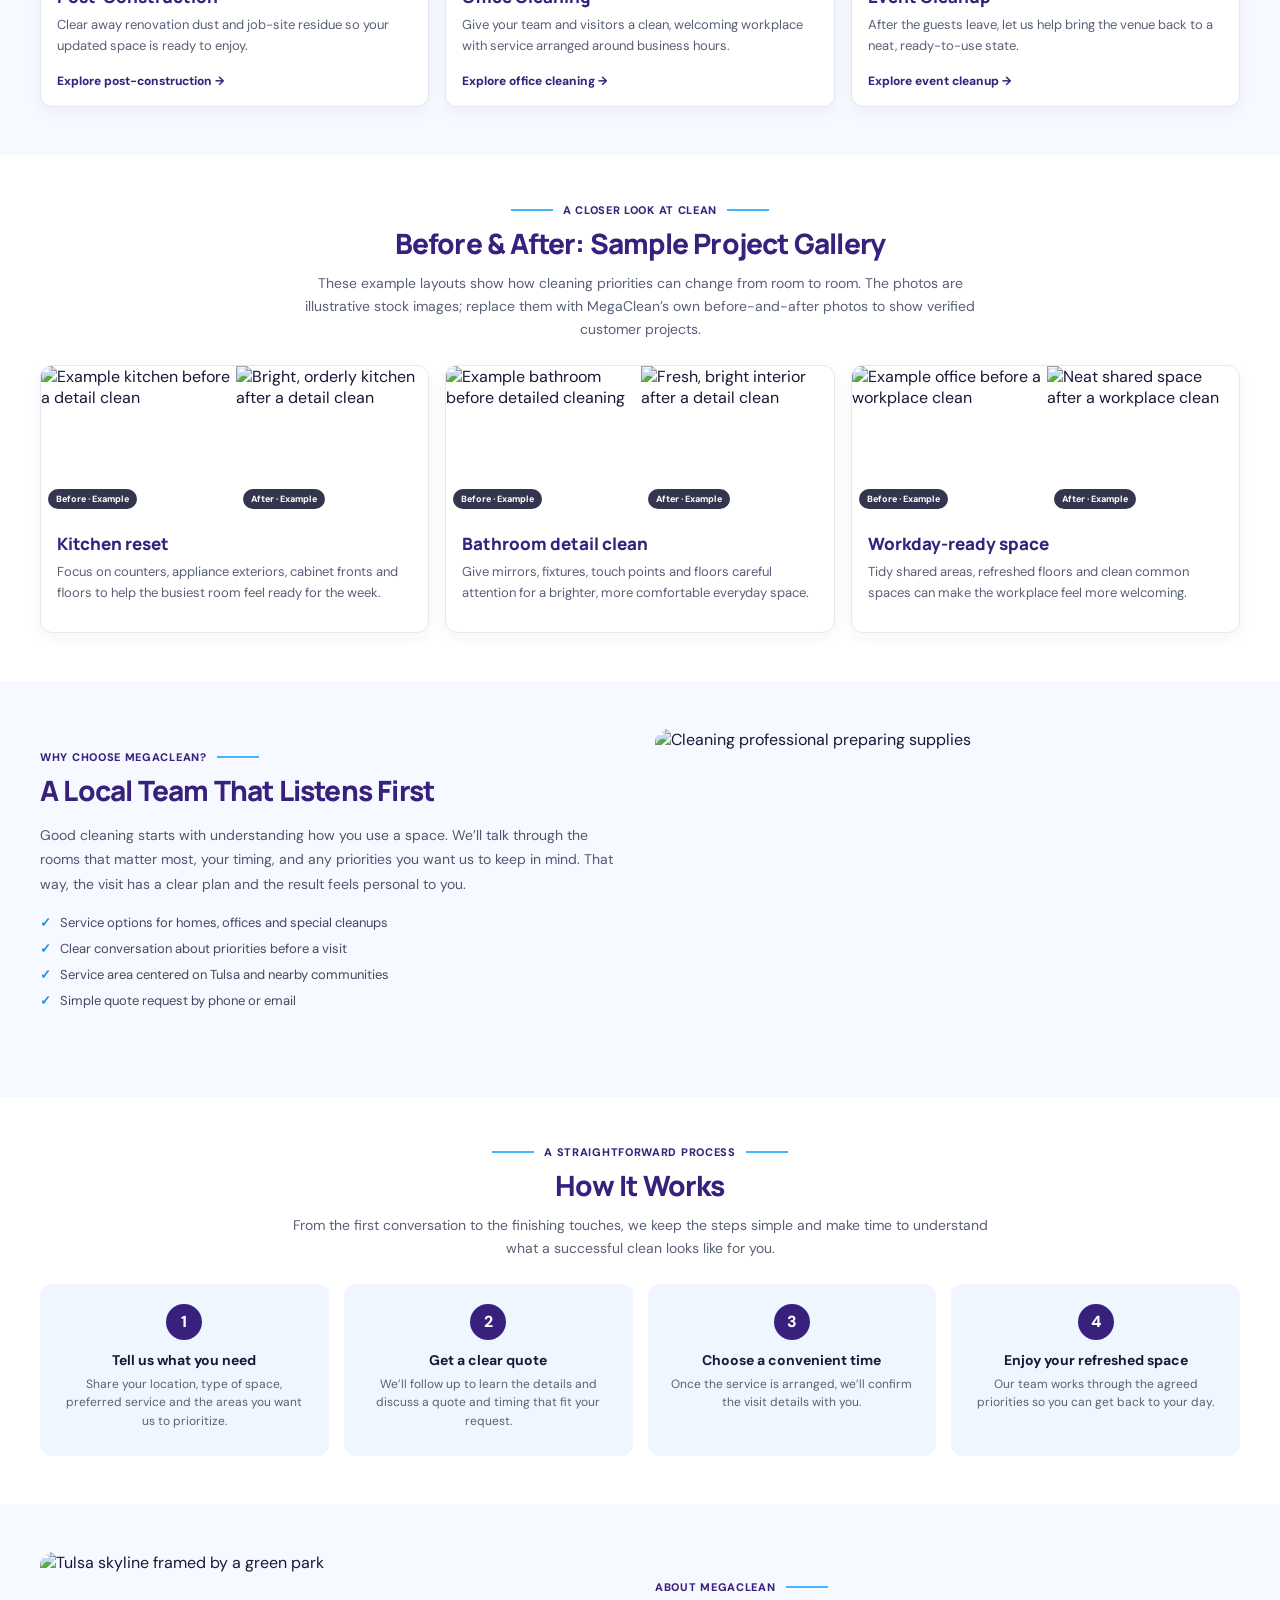
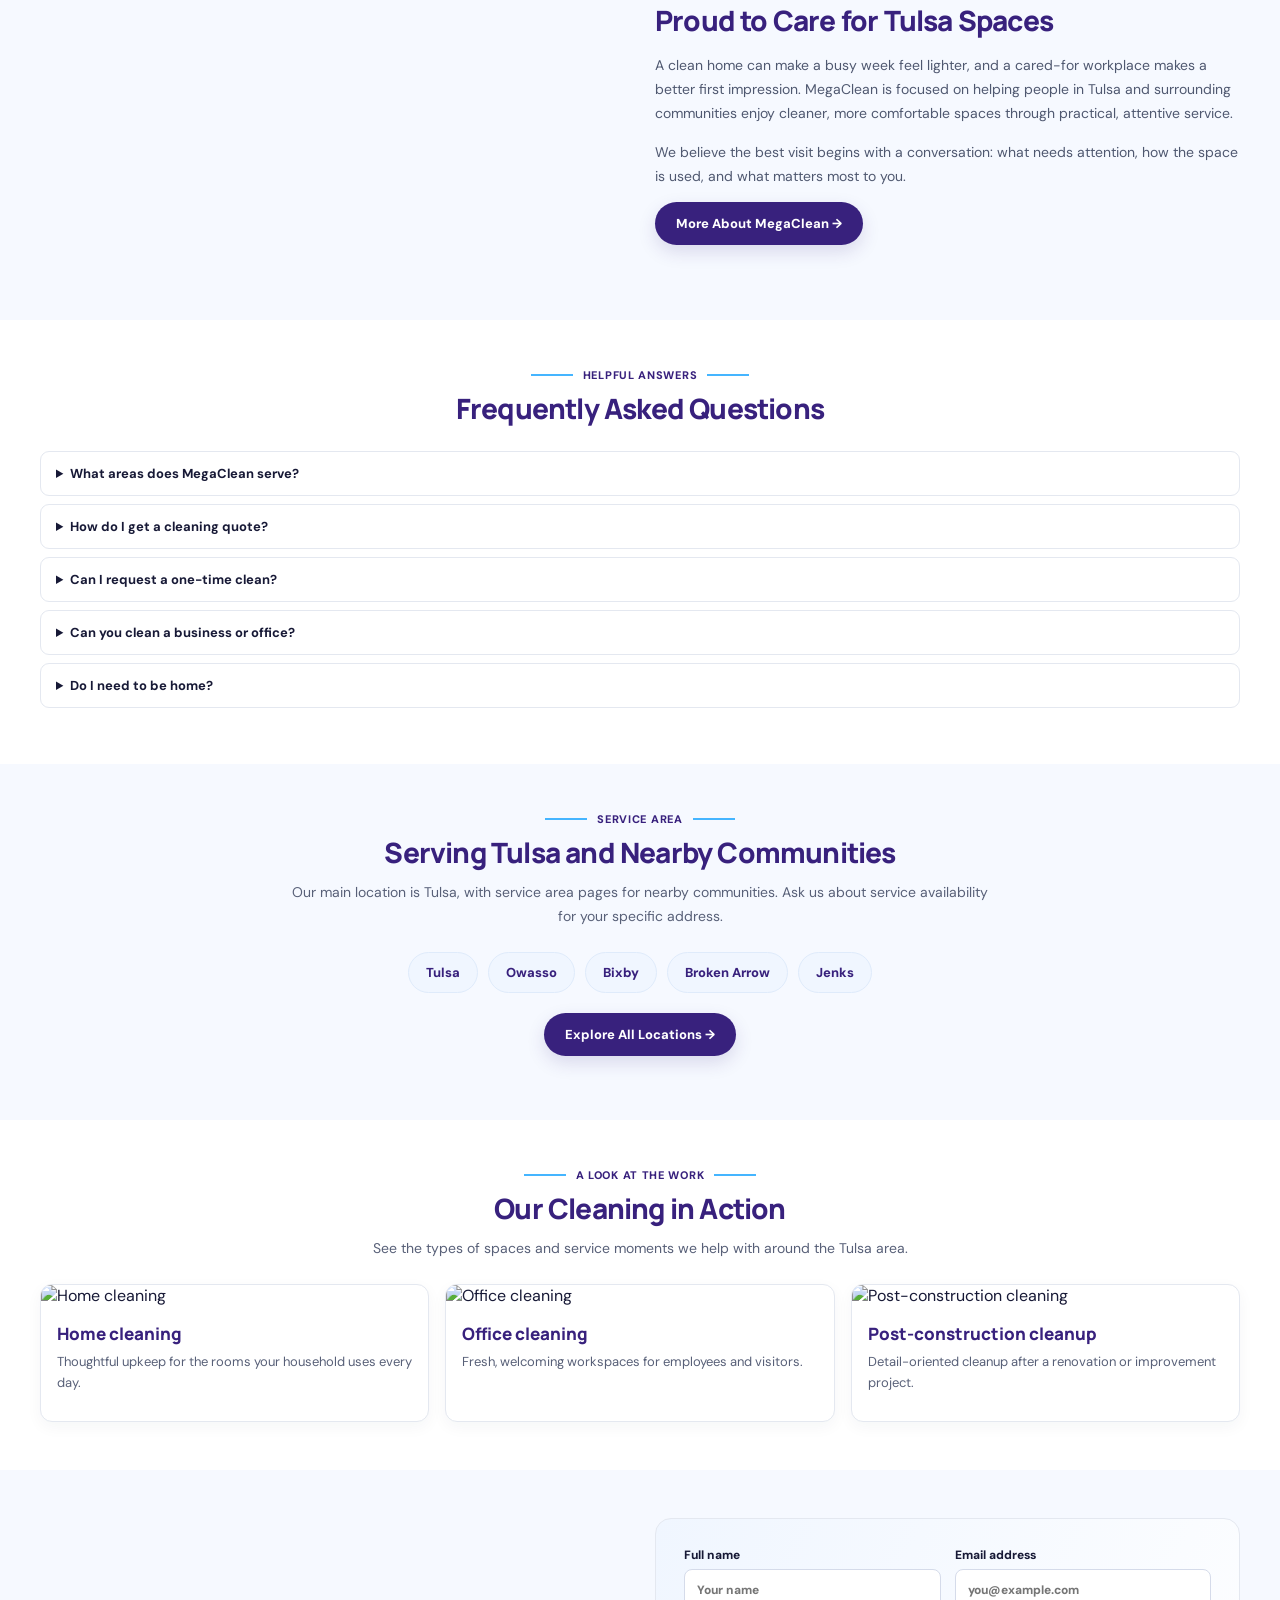
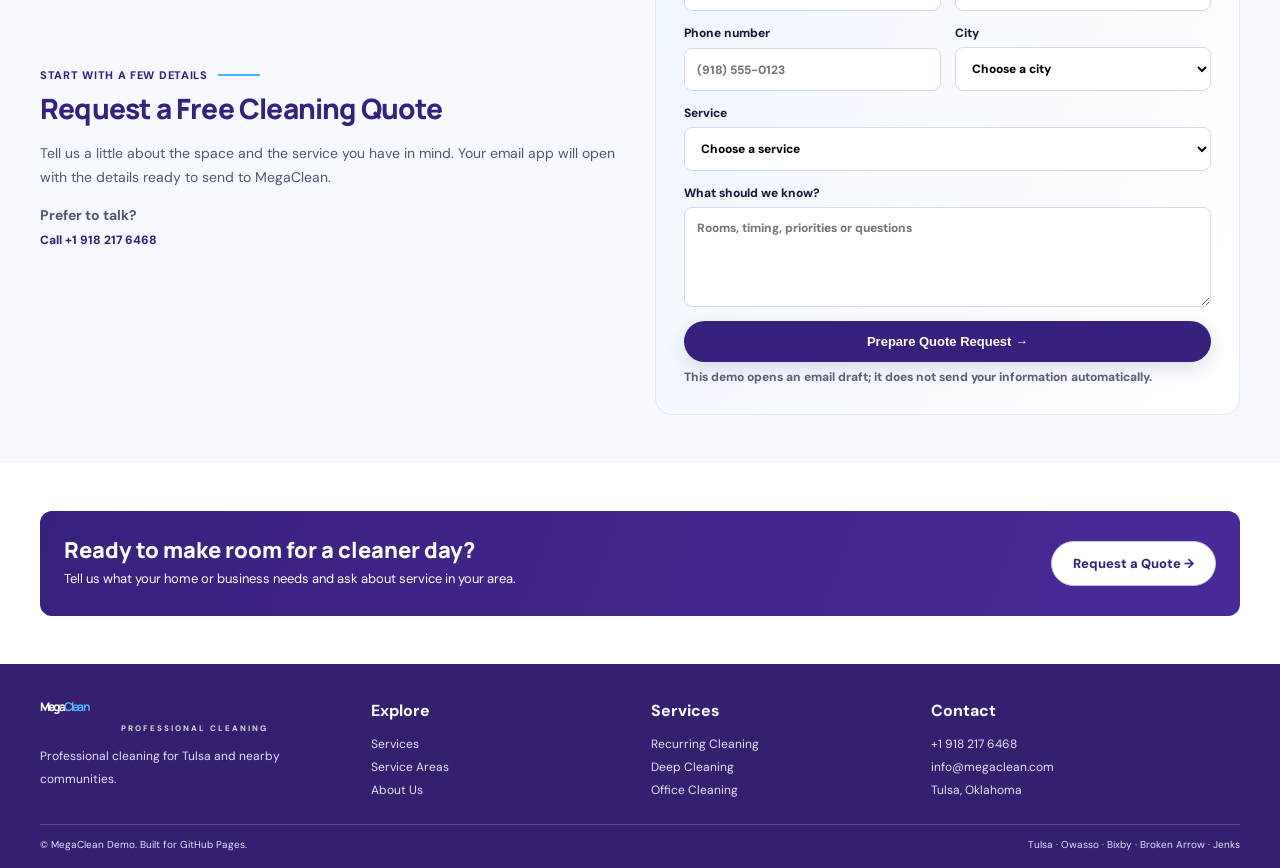
==== commit e663ec12: "Fix homepage owner hero image path" ====
--- a/index.html
+++ b/index.html
@@ -1,6 +1,6 @@
 <!doctype html><html lang="en"><head><meta charset="utf-8"><meta name="viewport" content="width=device-width,initial-scale=1"><meta name="description" content="Home and commercial cleaning in Tulsa, Owasso, Bixby, Broken Arrow and Jenks, Oklahoma. Explore MegaClean services and request a quote."><title>MegaClean | Cleaning Services in Tulsa & Nearby Cities</title><link rel="stylesheet" href="styles.css"><link rel="preconnect" href="https://fonts.googleapis.com"><link href="https://fonts.googleapis.com/css2?family=DM+Sans:wght@400;500;600;700;800&family=Manrope:wght@400;500;600;700;800&display=swap" rel="stylesheet"></head><body>
 <header class="top"><div class="wrap"><a class="brand" href="index.html">Mega<b>Clean</b><small>PROFESSIONAL CLEANING</small></a><button class="menu" type="button" aria-label="Open navigation menu" aria-expanded="false" aria-controls="main-navigation">☰</button><nav class="nav" id="main-navigation" aria-label="Main navigation"><a href="index.html">Home</a><div class="nav-item"><a class="nav-trigger" href="services.html" aria-haspopup="true" aria-expanded="false">Services⌄</a><div class="dropdown"><a href="services.html">All Cleaning Services</a><a href="services.html#recurring">Recurring Cleaning</a><a href="services.html#deep">Deep Cleaning</a><a href="services.html#move">Move In / Move Out</a><a href="services.html#construction">Post-Construction</a><a href="services.html#office">Office Cleaning</a><a href="services.html#event">Event Cleanup</a></div></div><a href="about.html">About Us</a><div class="nav-item"><a class="nav-trigger" href="locations.html" aria-haspopup="true" aria-expanded="false">Locations⌄</a><div class="dropdown"><a href="locations.html">All Service Areas</a><a href="locations.html#tulsa">Tulsa</a><a href="locations.html#owasso">Owasso</a><a href="locations.html#bixby">Bixby</a><a href="locations.html#broken-arrow">Broken Arrow</a><a href="locations.html#jenks">Jenks</a></div></div><a href="index.html#quote">Contact</a></nav><a class="phone" href="tel:+19182176468">☎ +1 918 217 6468</a><a class="btn top-quote" href="index.html#quote">Get a Free Quote</a></div></header>
-<main><section class="hero hero-owner"><div class="hero-orbit orbit-one"></div><div class="hero-orbit orbit-two"></div><div class="wrap hero-grid"><div class="hero-copy"><div class="eyebrow"><span class="live-dot"></span> Local home &amp; business cleaning · Tulsa, OK</div><h1><span>Professional Cleaning in Tulsa</span>: A Fresh Start, Every Visit</h1><p class="lead">A tidy home makes room for the things you actually want to do. MegaClean helps Tulsa households and local businesses keep their spaces feeling cared for, with cleaning visits planned around your needs.</p><div class="hero-checks"><span><i>✓</i> Home &amp; business care</span><span><i>✓</i> Flexible scheduling</span></div><div class="actions"><a class="btn hero-primary" href="#quote">Get Your Free Quote <span>↗</span></a><a class="btn light" href="tel:+19182176468">Call +1 918 217 6468</a></div><div class="hero-note"><span class="note-stars">★★★★★</span><span>Kind words from MegaClean customers</span></div></div><div class="hero-portrait-wrap"><div class="portrait-glow"></div><div class="portrait-frame"><img src="assets/owner-hero.png" alt="MegaClean owner, smiling for a portrait"></div><div class="float-card owner-card"><span class="owner-icon">✦</span><span><strong>A personal touch</strong><small>Care in every detail</small></span></div><div class="float-card local-card"><span class="local-icon">⌖</span><span><strong>Locally focused</strong><small>Serving Tulsa and nearby</small></span></div><span class="sparkle sparkle-a">✦</span><span class="sparkle sparkle-b">✧</span></div></div></section>
+<main><section class="hero hero-owner"><div class="hero-orbit orbit-one"></div><div class="hero-orbit orbit-two"></div><div class="wrap hero-grid"><div class="hero-copy"><div class="eyebrow"><span class="live-dot"></span> Local home &amp; business cleaning · Tulsa, OK</div><h1><span>Professional Cleaning in Tulsa</span>: A Fresh Start, Every Visit</h1><p class="lead">A tidy home makes room for the things you actually want to do. MegaClean helps Tulsa households and local businesses keep their spaces feeling cared for, with cleaning visits planned around your needs.</p><div class="hero-checks"><span><i>✓</i> Home &amp; business care</span><span><i>✓</i> Flexible scheduling</span></div><div class="actions"><a class="btn hero-primary" href="#quote">Get Your Free Quote <span>↗</span></a><a class="btn light" href="tel:+19182176468">Call +1 918 217 6468</a></div><div class="hero-note"><span class="note-stars">★★★★★</span><span>Kind words from MegaClean customers</span></div></div><div class="hero-portrait-wrap"><div class="portrait-glow"></div><div class="portrait-frame"><img src="./owner-hero.png" alt="MegaClean owner, smiling for a portrait"></div><div class="float-card owner-card"><span class="owner-icon">✦</span><span><strong>A personal touch</strong><small>Care in every detail</small></span></div><div class="float-card local-card"><span class="local-icon">⌖</span><span><strong>Locally focused</strong><small>Serving Tulsa and nearby</small></span></div><span class="sparkle sparkle-a">✦</span><span class="sparkle sparkle-b">✧</span></div></div></section>
 
 <section class="section reviews-section" aria-labelledby="reviews-title"><div class="wrap"><div class="reviews-heading"><div><div class="eyebrow">Feedback from customers</div><h2 id="reviews-title">Google Reviews</h2><p>Read what customers have shared about their MegaClean experience.</p></div><div class="google-rating"><span class="google-g">G</span><span><strong>Google</strong><span class="stars" aria-label="5 out of 5 stars">★★★★★</span></span></div></div><div class="review-grid"><article class="review-card"><div class="review-top"><span class="review-avatar">CH</span><div><strong>Carrie L. Hall</strong><span class="review-source">Google review</span></div><span class="google-g small-g">G</span></div><div class="stars" aria-label="5 out of 5 stars">★★★★★</div><p>MegaClean is the best cleaning service I have ever hired (and I had a few)! Always on-time, thorough, and for a great price. Megane knows this industry so well, and approaches the work methodically and with checklists - very important to me! I love that she asks for feedback and the chance to make sure she is meeting expectations. I will keep hiring MegaClean as long as I can!</p></article><article class="review-card"><div class="review-top"><span class="review-avatar coral">CL</span><div><strong>Christy Linteau</strong><span class="review-source">Google review</span></div><span class="google-g small-g">G</span></div><div class="stars" aria-label="5 out of 5 stars">★★★★★</div><p>MegaClean did a great job. She was very detailed and did exactly what I asked for. Definitely recommend!</p></article><article class="review-card"><div class="review-top"><span class="review-avatar green">LC</span><div><strong>Lori C</strong><span class="review-source">Google review</span></div><span class="google-g small-g">G</span></div><div class="stars" aria-label="5 out of 5 stars">★★★★★</div><p>I had a great experience with Megane! She was professional, reliable, and incredibly thorough. Every detail was taken care of, and the space looked and felt so fresh when they were finished. I truly appreciate the care and effort she put into their work and would happily recommend them to anyone looking for a dependable cleaning company. I will definitely be using her again!</p></article></div></div></section><section class="section soft" id="services"><div class="wrap"><div class="section-head"><div class="eyebrow">Our cleaning services</div><h2>Thoughtful Cleaning for Everyday Life</h2><p>Choose the type of clean that suits your home, workplace, move, or event. We can discuss priorities before scheduling.</p></div><div class="cards"><article class="card"><img src="https://images.unsplash.com/photo-1600210492486-724fe5c67fb0?auto=format&fit=crop&w=700&q=80" alt="Orderly home living room"><div class="card-body"><h3>Recurring Cleaning</h3><p>Keep on top of dust, floors, kitchens and bathrooms with a regular visit tailored to your household routine.</p><a class="text-link" href="services.html#recurring">Explore recurring cleaning →</a></div></article><article class="card"><img src="https://images.unsplash.com/photo-1584622650111-993a426fbf0a?auto=format&fit=crop&w=700&q=80" alt="Clean bright bathroom"><div class="card-body"><h3>Deep Cleaning</h3><p>Give the details extra attention when your space needs a more thorough reset from top to bottom.</p><a class="text-link" href="services.html#deep">Explore deep cleaning →</a></div></article><article class="card"><img src="https://images.unsplash.com/photo-1600518464441-9154a4dea21b?auto=format&fit=crop&w=700&q=80" alt="Moving boxes ready for a move"><div class="card-body"><h3>Move In / Move Out</h3><p>Make the handover easier with a clean slate for the next chapter in your home.</p><a class="text-link" href="services.html#move">Explore move cleaning →</a></div></article><article class="card"><img src="https://images.unsplash.com/photo-1600607687939-ce8a6c25118c?auto=format&fit=crop&w=700&q=80" alt="Recently renovated interior"><div class="card-body"><h3>Post-Construction</h3><p>Clear away renovation dust and job-site residue so your updated space is ready to enjoy.</p><a class="text-link" href="services.html#construction">Explore post-construction →</a></div></article><article class="card"><img src="https://images.unsplash.com/photo-1497366754035-f200968a6e72?auto=format&fit=crop&w=700&q=80" alt="Bright professional office"><div class="card-body"><h3>Office Cleaning</h3><p>Give your team and visitors a clean, welcoming workplace with service arranged around business hours.</p><a class="text-link" href="services.html#office">Explore office cleaning →</a></div></article><article class="card"><img src="https://images.unsplash.com/photo-1519167758481-83f550bb49b3?auto=format&fit=crop&w=700&q=80" alt="Event tables set for guests"><div class="card-body"><h3>Event Cleanup</h3><p>After the guests leave, let us help bring the venue back to a neat, ready-to-use state.</p><a class="text-link" href="services.html#event">Explore event cleanup →</a></div></article></div></div></section>
 <section class="section" id="results"><div class="wrap"><div class="section-head"><div class="eyebrow">A closer look at clean</div><h2>Before &amp; After: Sample Project Gallery</h2><p>These example layouts show how cleaning priorities can change from room to room. The photos are illustrative stock images; replace them with MegaClean’s own before-and-after photos to show verified customer projects.</p></div><div class="cards"><article class="card"><div class="compare"><figure><img src="https://images.unsplash.com/photo-1600607687939-ce8a6c25118c?auto=format&fit=crop&w=600&q=80" alt="Example kitchen before a detail clean"><figcaption>Before · Example</figcaption></figure><figure><img src="https://images.unsplash.com/photo-1600210492486-724fe5c67fb0?auto=format&fit=crop&w=600&q=80" alt="Bright, orderly kitchen after a detail clean"><figcaption>After · Example</figcaption></figure></div><div class="card-body"><h3>Kitchen reset</h3><p>Focus on counters, appliance exteriors, cabinet fronts and floors to help the busiest room feel ready for the week.</p></div></article><article class="card"><div class="compare"><figure><img src="https://images.unsplash.com/photo-1584622650111-993a426fbf0a?auto=format&fit=crop&w=600&q=80" alt="Example bathroom before detailed cleaning"><figcaption>Before · Example</figcaption></figure><figure><img src="https://images.unsplash.com/photo-1600607687939-ce8a6c25118c?auto=format&fit=crop&w=600&q=80" alt="Fresh, bright interior after a detail clean"><figcaption>After · Example</figcaption></figure></div><div class="card-body"><h3>Bathroom detail clean</h3><p>Give mirrors, fixtures, touch points and floors careful attention for a brighter, more comfortable everyday space.</p></div></article><article class="card"><div class="compare"><figure><img src="https://images.unsplash.com/photo-1497366754035-f200968a6e72?auto=format&fit=crop&w=600&q=80" alt="Example office before a workplace clean"><figcaption>Before · Example</figcaption></figure><figure><img src="https://images.unsplash.com/photo-1600210492486-724fe5c67fb0?auto=format&fit=crop&w=600&q=80" alt="Neat shared space after a workplace clean"><figcaption>After · Example</figcaption></figure></div><div class="card-body"><h3>Workday-ready space</h3><p>Tidy shared areas, refreshed floors and clean common spaces can make the workplace feel more welcoming.</p></div></article></div></div></section>
